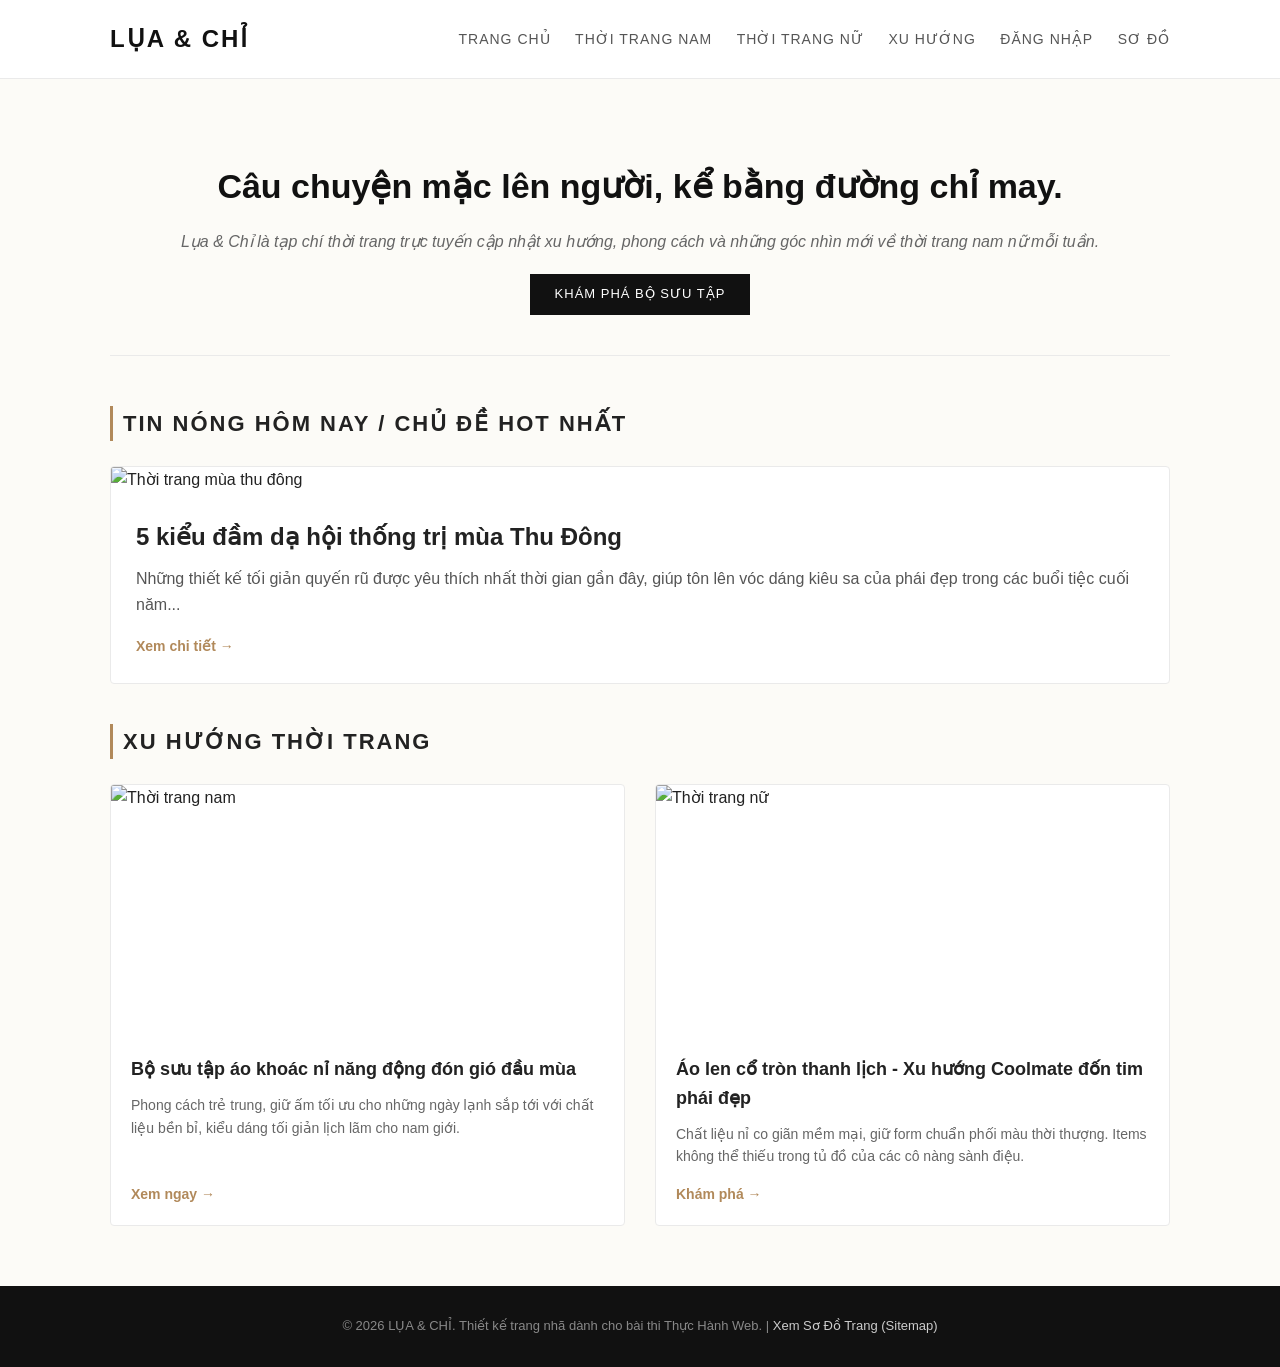
==== index.html @ a13d6193 "Update and rename README.md to index.html" ====
<!DOCTYPE html>
<html lang="vi">
<head>
    <meta charset="UTF-8">
    <meta name="viewport" content="width=device-width, initial-scale=1.0">
    <title>LỤA & CHỈ - Tạp Chí Thời Trang</title>
    <style>
        * { margin: 0; padding: 0; box-sizing: border-box; font-family: 'Segoe UI', Arial, sans-serif; }
        body { background-color: #fcfbf7; color: #222; line-height: 1.6; }
        header { background-color: #ffffff; border-bottom: 1px solid #eaeaea; position: sticky; top: 0; z-index: 1000; }
        .header-container { max-width: 1100px; margin: 0 auto; display: flex; justify-content: space-between; align-items: center; padding: 20px; }
        .logo { font-size: 24px; font-weight: 700; letter-spacing: 2px; color: #111; text-transform: uppercase; }
        nav a { text-decoration: none; color: #555; margin-left: 20px; font-size: 14px; font-weight: 500; text-transform: uppercase; letter-spacing: 1px; }
        nav a:hover { color: #b1895a; }
        .container { max-width: 1100px; margin: 40px auto; padding: 0 20px; }
        .hero-section { text-align: center; margin-bottom: 50px; padding: 40px 0; border-bottom: 1px solid #eaeaea; }
        .hero-section h1 { font-size: 34px; margin-bottom: 15px; font-weight: 600; color: #111; }
        .hero-section p { color: #666; font-style: italic; margin-bottom: 20px; }
        .btn-discover { display: inline-block; padding: 10px 25px; background-color: #111; color: #fff; text-decoration: none; font-size: 13px; letter-spacing: 1px; text-transform: uppercase; }
        .section-title { font-size: 22px; text-transform: uppercase; letter-spacing: 2px; margin-bottom: 25px; border-left: 3px solid #b1895a; padding-left: 10px; }
        .featured-post { background: #fff; border: 1px solid #eaeaea; margin-bottom: 40px; border-radius: 4px; overflow: hidden; }
        .featured-post img { width: 100%; height: auto; max-height: 500px; object-fit: cover; display: block; }
        .post-content { padding: 25px; }
        .post-content h3 { font-size: 24px; margin-bottom: 10px; }
        .post-content p { color: #555; margin-bottom: 15px; }
        .posts-grid { display: grid; grid-template-columns: repeat(auto-fit, minmax(300px, 1fr)); gap: 30px; margin-bottom: 50px; }
        .card { background: #fff; border: 1px solid #eaeaea; border-radius: 4px; overflow: hidden; display: flex; flex-direction: column; }
        .card img { width: 100%; height: 250px; object-fit: cover; }
        .card-content { padding: 20px; display: flex; flex-direction: column; flex-grow: 1; }
        .card-content h4 { font-size: 18px; margin-bottom: 10px; }
        .card-content p { color: #666; font-size: 14px; margin-bottom: 15px; flex-grow: 1; }
        .read-more { color: #b1895a; text-decoration: none; font-size: 14px; font-weight: 600; }
        footer { background-color: #111; color: #888; text-align: center; padding: 30px 20px; font-size: 13px; margin-top: 60px; }
        footer a { color: #ccc; text-decoration: none; }
    </style>
</head>
<body>

    <header>
        <div class="header-container">
            <div class="logo">LỤA & CHỈ</div>
            <nav>
                <a href="index.html">Trang Chủ</a>
                <a href="danhmuc-nam.html">Thời Trang Nam</a>
                <a href="danhmuc-nu.html">Thời Trang Nữ</a>
                <a href="xuhuong.html">Xu Hướng</a>
                <a href="dangnhap.html">Đăng Nhập</a>
                <a href="sitemap.html">Sơ Đồ</a>
            </nav>
        </div>
    </header>

    <main class="container">
        <section class="hero-section">
            <h1>Câu chuyện mặc lên người, kể bằng đường chỉ may.</h1>
            <p>Lụa & Chỉ là tạp chí thời trang trực tuyến cập nhật xu hướng, phong cách và những góc nhìn mới về thời trang nam nữ mỗi tuần.</p>
            <a href="xuhuong.html" class="btn-discover">Khám Phá Bộ Sưu Tập</a>
        </section>

        <h2 class="section-title">Tin Nóng Hôm Nay / Chủ Đề Hot Nhất</h2>
        <section class="featured-post">
            <img src="https://images.unsplash.com/photo-1515886657613-9f3515b0c78f?q=80&w=1000&auto=format&fit=cover" alt="Thời trang mùa thu đông">
            <div class="post-content">
                <h3>5 kiểu đầm dạ hội thống trị mùa Thu Đông</h3>
                <p>Những thiết kế tối giản quyến rũ được yêu thích nhất thời gian gần đây, giúp tôn lên vóc dáng kiêu sa của phái đẹp trong các buổi tiệc cuối năm...</p>
                <a href="xuhuong.html" class="read-more">Xem chi tiết &rarr;</a>
            </div>
        </section>

        <h2 class="section-title">Xu Hướng Thời Trang</h2>
        <section class="posts-grid">
            <div class="card">
                <img src="https://images.unsplash.com/photo-1617137968427-85924c800a22?q=80&w=600&auto=format&fit=cover" alt="Thời trang nam">
                <div class="card-content">
                    <h4>Bộ sưu tập áo khoác nỉ năng động đón gió đầu mùa</h4>
                    <p>Phong cách trẻ trung, giữ ấm tối ưu cho những ngày lạnh sắp tới với chất liệu bền bỉ, kiểu dáng tối giản lịch lãm cho nam giới.</p>
                    <a href="danhmuc-nam.html" class="read-more">Xem ngay &rarr;</a>
                </div>
            </div>

            <div class="card">
                <img src="https://images.unsplash.com/photo-1483985988355-763728e1935b?q=80&w=600&auto=format&fit=cover" alt="Thời trang nữ">
                <div class="card-content">
                    <h4>Áo len cổ tròn thanh lịch - Xu hướng Coolmate đốn tim phái đẹp</h4>
                    <p>Chất liệu nỉ co giãn mềm mại, giữ form chuẩn phối màu thời thượng. Items không thể thiếu trong tủ đồ của các cô nàng sành điệu.</p>
                    <a href="danhmuc-nu.html" class="read-more">Khám phá &rarr;</a>
                </div>
            </div>
        </section>
    </main>

    <footer>
        <p>&copy; 2026 LỤA & CHỈ. Thiết kế trang nhã dành cho bài thi Thực Hành Web. | <a href="sitemap.html">Xem Sơ Đồ Trang (Sitemap)</a></p>
    </footer>

</body>
</html>
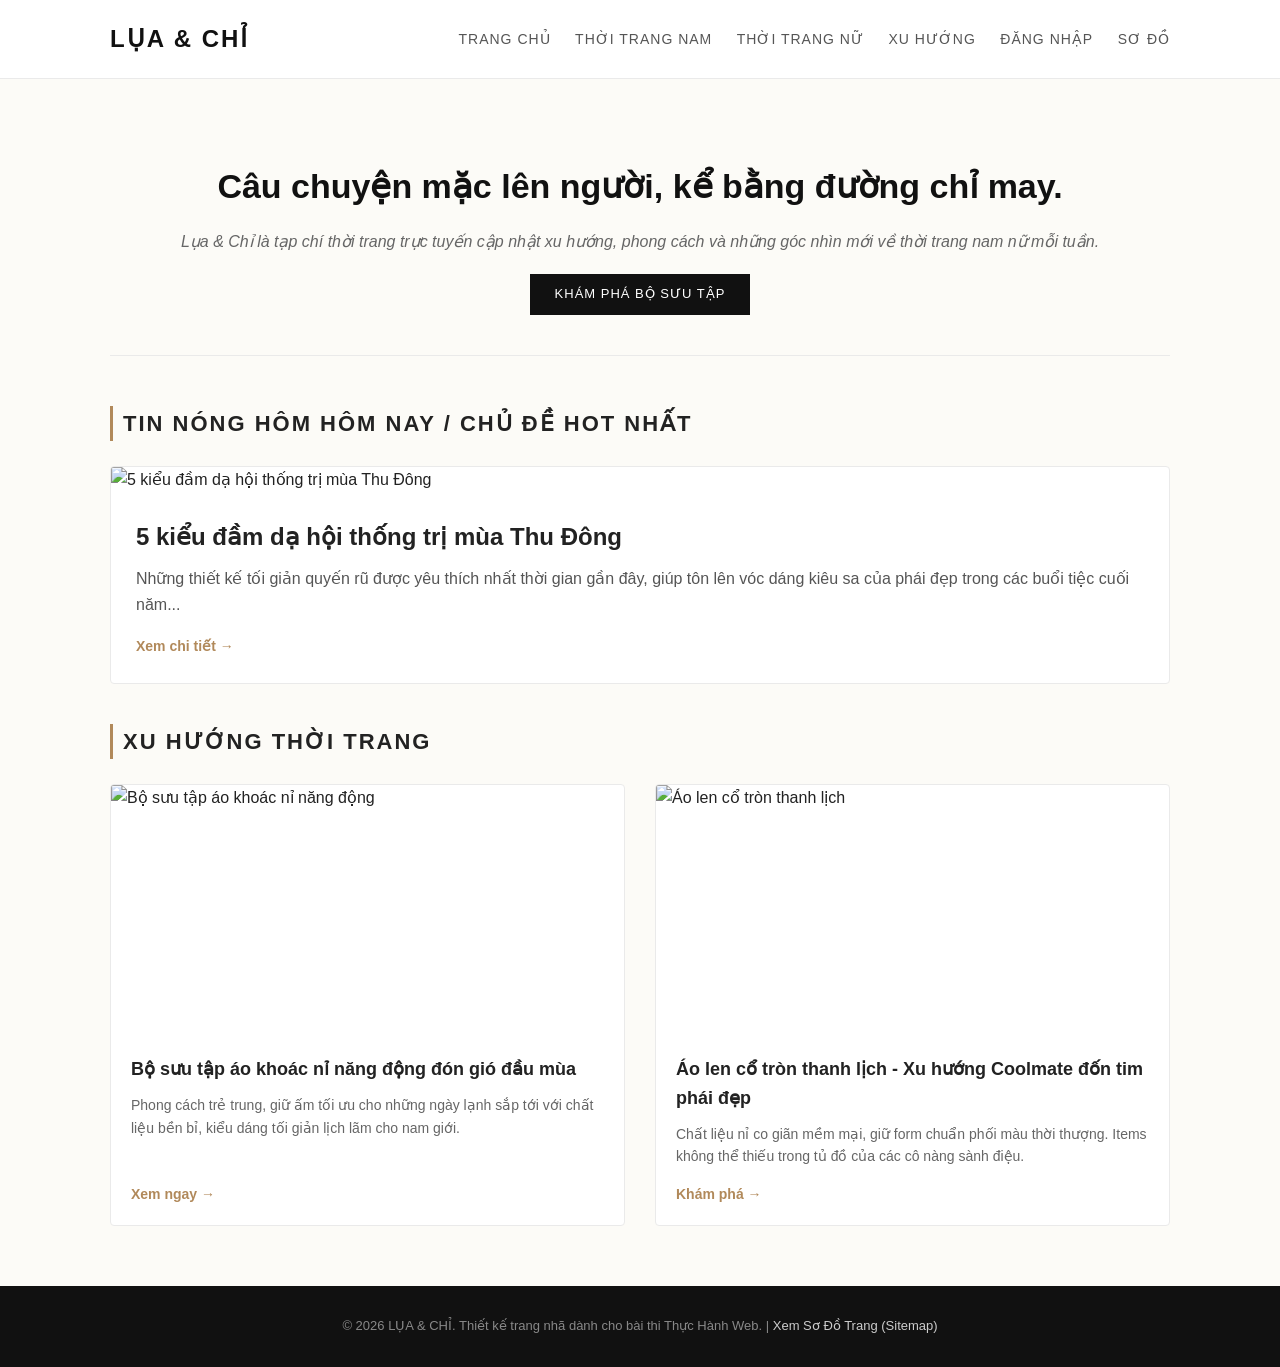
==== commit e12cf9b8: "Update index.html" ====
--- a/index.html
+++ b/index.html
@@ -57,9 +57,9 @@
             <a href="xuhuong.html" class="btn-discover">Khám Phá Bộ Sưu Tập</a>
         </section>
 
-        <h2 class="section-title">Tin Nóng Hôm Nay / Chủ Đề Hot Nhất</h2>
+        <h2 class="section-title">Tin Nóng Hôm Hôm Nay / Chủ Đề Hot Nhất</h2>
         <section class="featured-post">
-            <img src="https://images.unsplash.com/photo-1515886657613-9f3515b0c78f?q=80&w=1000&auto=format&fit=cover" alt="Thời trang mùa thu đông">
+            <img src="https://images.unsplash.com/photo-1566174053879-31528523f8ae?q=80&w=1000&auto=format&fit=cover" alt="5 kiểu đầm dạ hội thống trị mùa Thu Đông">
             <div class="post-content">
                 <h3>5 kiểu đầm dạ hội thống trị mùa Thu Đông</h3>
                 <p>Những thiết kế tối giản quyến rũ được yêu thích nhất thời gian gần đây, giúp tôn lên vóc dáng kiêu sa của phái đẹp trong các buổi tiệc cuối năm...</p>
@@ -70,7 +70,7 @@
         <h2 class="section-title">Xu Hướng Thời Trang</h2>
         <section class="posts-grid">
             <div class="card">
-                <img src="https://images.unsplash.com/photo-1617137968427-85924c800a22?q=80&w=600&auto=format&fit=cover" alt="Thời trang nam">
+                <img src="https://images.unsplash.com/photo-1594938298603-c8148c4dae35?q=80&w=600&auto=format&fit=cover" alt="Bộ sưu tập áo khoác nỉ năng động">
                 <div class="card-content">
                     <h4>Bộ sưu tập áo khoác nỉ năng động đón gió đầu mùa</h4>
                     <p>Phong cách trẻ trung, giữ ấm tối ưu cho những ngày lạnh sắp tới với chất liệu bền bỉ, kiểu dáng tối giản lịch lãm cho nam giới.</p>
@@ -79,7 +79,7 @@
             </div>
 
             <div class="card">
-                <img src="https://images.unsplash.com/photo-1483985988355-763728e1935b?q=80&w=600&auto=format&fit=cover" alt="Thời trang nữ">
+                <img src="https://images.unsplash.com/photo-1490481651871-ab68de25d43d?q=80&w=600&auto=format&fit=cover" alt="Áo len cổ tròn thanh lịch">
                 <div class="card-content">
                     <h4>Áo len cổ tròn thanh lịch - Xu hướng Coolmate đốn tim phái đẹp</h4>
                     <p>Chất liệu nỉ co giãn mềm mại, giữ form chuẩn phối màu thời thượng. Items không thể thiếu trong tủ đồ của các cô nàng sành điệu.</p>
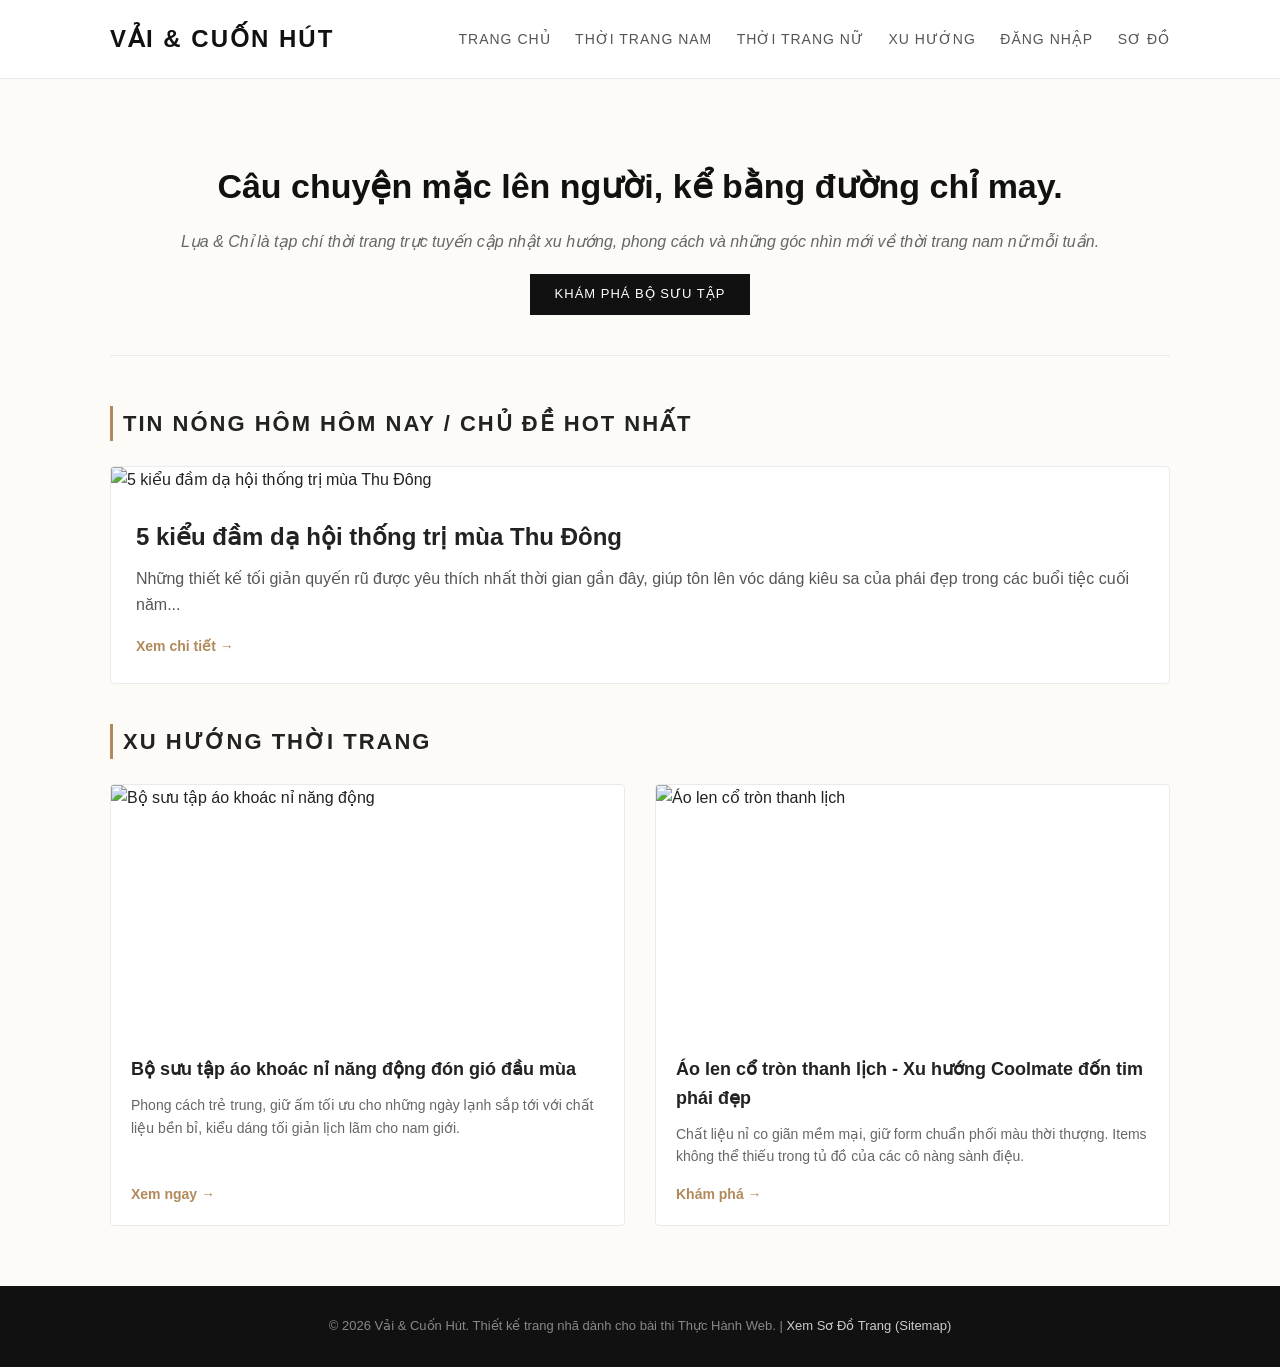
==== commit 296c784c: "Update index.html" ====
--- a/index.html
+++ b/index.html
@@ -3,7 +3,7 @@
 <head>
     <meta charset="UTF-8">
     <meta name="viewport" content="width=device-width, initial-scale=1.0">
-    <title>LỤA & CHỈ - Tạp Chí Thời Trang</title>
+    <title>Vải & Cuốn Hút - Tạp Chí Thời Trang</title>
     <style>
         * { margin: 0; padding: 0; box-sizing: border-box; font-family: 'Segoe UI', Arial, sans-serif; }
         body { background-color: #fcfbf7; color: #222; line-height: 1.6; }
@@ -38,11 +38,11 @@
 
     <header>
         <div class="header-container">
-            <div class="logo">LỤA & CHỈ</div>
+            <div class="logo">Vải & Cuốn Hút</div>
             <nav>
                 <a href="index.html">Trang Chủ</a>
-                <a href="danhmuc-nam.html">Thời Trang Nam</a>
-                <a href="danhmuc-nu.html">Thời Trang Nữ</a>
+                <a href="danhmucnam.html">Thời Trang Nam</a>
+                <a href="danhmucnu.html">Thời Trang Nữ</a>
                 <a href="xuhuong.html">Xu Hướng</a>
                 <a href="dangnhap.html">Đăng Nhập</a>
                 <a href="sitemap.html">Sơ Đồ</a>
@@ -59,7 +59,7 @@
 
         <h2 class="section-title">Tin Nóng Hôm Hôm Nay / Chủ Đề Hot Nhất</h2>
         <section class="featured-post">
-            <img src="https://images.unsplash.com/photo-1566174053879-31528523f8ae?q=80&w=1000&auto=format&fit=cover" alt="5 kiểu đầm dạ hội thống trị mùa Thu Đông">
+            <img src="https://kenh14cdn.com/203336854389633024/2026/1/1/snapinstato-565187421-18536432719046113-3007982223205435791-n-1767253763595-1767253764255581314996.jpg" alt="5 kiểu đầm dạ hội thống trị mùa Thu Đông">
             <div class="post-content">
                 <h3>5 kiểu đầm dạ hội thống trị mùa Thu Đông</h3>
                 <p>Những thiết kế tối giản quyến rũ được yêu thích nhất thời gian gần đây, giúp tôn lên vóc dáng kiêu sa của phái đẹp trong các buổi tiệc cuối năm...</p>
@@ -70,7 +70,7 @@
         <h2 class="section-title">Xu Hướng Thời Trang</h2>
         <section class="posts-grid">
             <div class="card">
-                <img src="https://images.unsplash.com/photo-1594938298603-c8148c4dae35?q=80&w=600&auto=format&fit=cover" alt="Bộ sưu tập áo khoác nỉ năng động">
+                <img src="https://n7media.coolmate.me/uploads/October2025/mceclip4_16.jpg" alt="Bộ sưu tập áo khoác nỉ năng động">
                 <div class="card-content">
                     <h4>Bộ sưu tập áo khoác nỉ năng động đón gió đầu mùa</h4>
                     <p>Phong cách trẻ trung, giữ ấm tối ưu cho những ngày lạnh sắp tới với chất liệu bền bỉ, kiểu dáng tối giản lịch lãm cho nam giới.</p>
@@ -79,7 +79,7 @@
             </div>
 
             <div class="card">
-                <img src="https://images.unsplash.com/photo-1490481651871-ab68de25d43d?q=80&w=600&auto=format&fit=cover" alt="Áo len cổ tròn thanh lịch">
+                <img src="https://www.coolmate.me/blog/wp-content/uploads/2022/07/top-ao-len-ban-chay-nhat-shopee-2-1024x768.jpg" alt="Áo len cổ tròn thanh lịch">
                 <div class="card-content">
                     <h4>Áo len cổ tròn thanh lịch - Xu hướng Coolmate đốn tim phái đẹp</h4>
                     <p>Chất liệu nỉ co giãn mềm mại, giữ form chuẩn phối màu thời thượng. Items không thể thiếu trong tủ đồ của các cô nàng sành điệu.</p>
@@ -90,7 +90,7 @@
     </main>
 
     <footer>
-        <p>&copy; 2026 LỤA & CHỈ. Thiết kế trang nhã dành cho bài thi Thực Hành Web. | <a href="sitemap.html">Xem Sơ Đồ Trang (Sitemap)</a></p>
+        <p>&copy; 2026 Vải & Cuốn Hút. Thiết kế trang nhã dành cho bài thi Thực Hành Web. | <a href="sitemap.html">Xem Sơ Đồ Trang (Sitemap)</a></p>
     </footer>
 
 </body>
